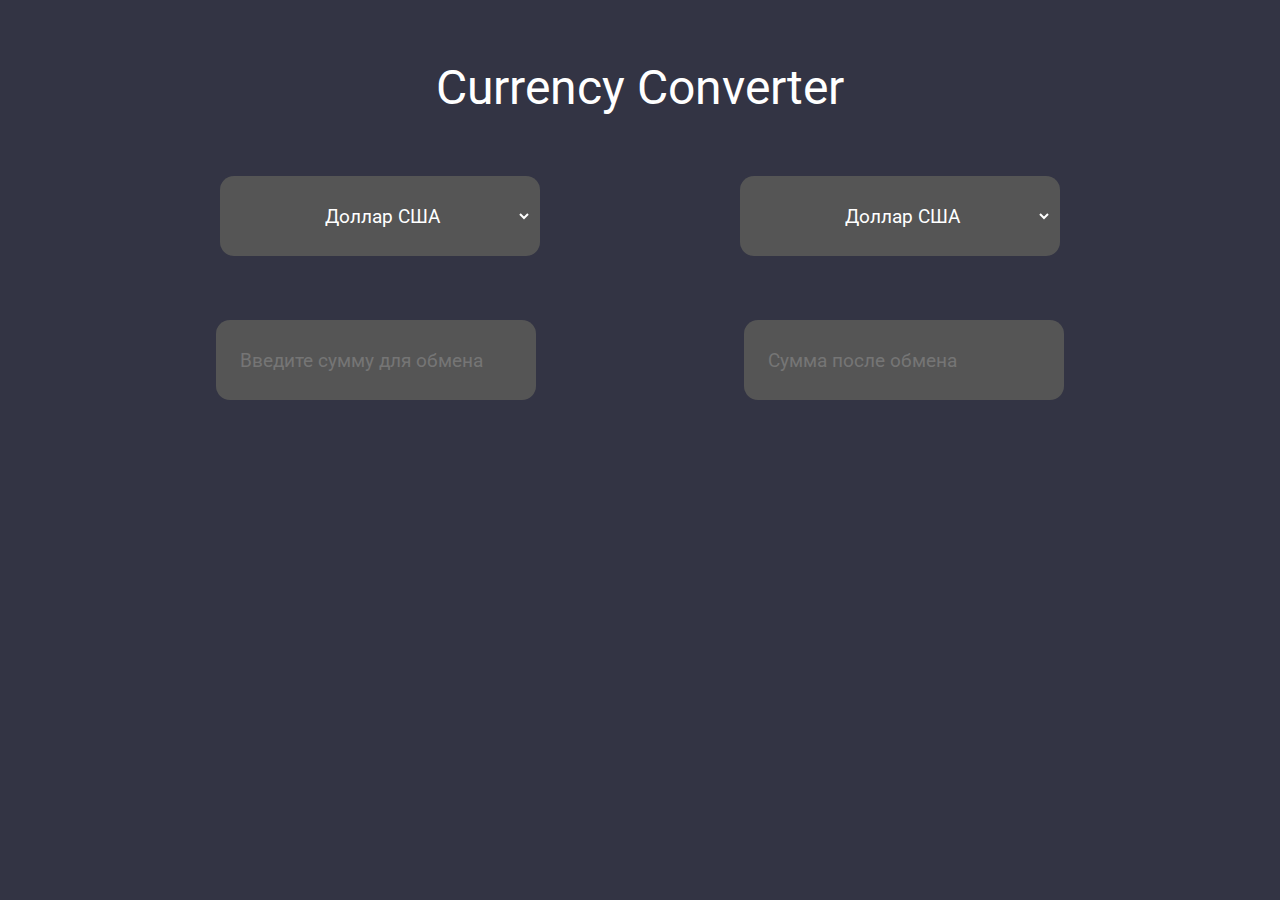
==== index.html @ d4af0f54 "first commit" ====
<!DOCTYPE html>
<html lang="ru">
<head>
    <meta charset="UTF-8">
    <meta name="viewport" content="width=device-width, initial-scale=1.0">
    <title>Converter</title>
    <link rel="stylesheet" href="css/style.min.css">
    <link rel="preconnect" href="https://fonts.googleapis.com">
    <link rel="preconnect" href="https://fonts.gstatic.com" crossorigin>
    <link href="https://fonts.googleapis.com/css2?family=Roboto&display=swap" rel="stylesheet">
</head>
<body>
    <div class="converter-container">
        <h1 class="converter__heading">Currency Converter</h1>
        <div class="currency__name">
            <div class="currency__name-first">
                <div class="flag__img">
                    <img src="images/src/US-Flag.svg" alt="" id="flag-first">
                </div>
                <select name="currency" id="currency-select-first" class="change__currency">
                    <option value="USD">Доллар США</option>
                    <option value="EUR">Евро</option>
                    <option value="GBP">Фунт стерлингов</option>
                    <option value="RUB">Российские рубли</option>
                </select>
            </div>
            <button class="exchange-icon" id="button">
                <img src="images/src/exchange-icon.svg" alt="">
            </button>
            <div class="currency__name-second">
                <div class="flag__img">
                    <img src="images/src/US-Flag.svg" alt=""  id="flag-second">
                </div>
                <select name="currency" id="currency-select-second" class="change__currency">
                    <option value="USD">Доллар США</option>
                    <option value="EUR">Евро</option>
                    <option value="GBP">Фунт стерлингов</option>
                    <option value="RUB">Российские рубли</option>
                </select>
            </div>
        </div>
        <div class="currency__textInputs">
            <input type="text" id="firstInput" class="currency-input" placeholder="Введите сумму для обмена">
            <input type="text" id="secondInput" class="currency-input" placeholder="Сумма после обмена ">
        </div>
    </div>
    <script src="js/main.min.js"></script>
</body>
</html>
---- css/style.min.css ----
html,body,div,span,applet,object,iframe,h1,h2,h3,h4,h5,h6,p,blockquote,pre,a,abbr,acronym,address,big,cite,code,del,dfn,em,img,ins,kbd,q,s,samp,small,strike,strong,sub,sup,tt,var,b,u,i,center,dl,dt,dd,ol,ul,li,fieldset,form,label,legend,table,caption,tbody,tfoot,thead,tr,th,td,article,aside,canvas,details,embed,figure,figcaption,footer,header,hgroup,main,menu,nav,output,ruby,section,summary,time,mark,audio,video{margin:0;padding:0;border:0;font-size:100%;font:inherit;vertical-align:baseline}article,aside,details,figcaption,figure,footer,header,hgroup,main,menu,nav,section{display:block}*[hidden]{display:none}body{line-height:1}menu,ol,ul{list-style:none}blockquote,q{quotes:none}blockquote:before,blockquote:after,q:before,q:after{content:"";content:none}table{border-collapse:collapse;border-spacing:0}html{box-sizing:border-box;font-size:16px;background-color:#333444}*,*:after,*:before{box-sizing:inherit}body{margin:0}a{text-decoration:none;color:inherit}img{max-width:100%}.converter__heading{font-family:Roboto,sans-serif;font-size:3rem;color:#fff;display:flex;justify-content:center;align-items:center;margin-top:5%}.currency__name,.currency__textInputs{display:flex;justify-content:center;align-items:center;-moz-column-gap:5rem;column-gap:5rem;margin-top:5%}.currency__name-first,.currency__name-second,.currency-input{display:flex;align-items:center;justify-content:center;width:20rem;height:5rem;padding:.5rem;background-color:#555;border-radius:14px;cursor:pointer}.currency__name-first:hover,.currency__name-first:focus,.currency__name-second:hover,.currency__name-second:focus,.currency-input:hover,.currency-input:focus{border:1px solid #fff;transition:all 300ms ease}.flag__img{width:20%}.change__currency{font-family:Roboto,sans-serif;font-size:1.2rem;padding-left:2rem;color:#fff;background-color:#555;height:100%;width:80%;border:none;cursor:pointer}.change__currency:focus-visible,.currency-input:focus-visible{outline:none}.exchange-icon{width:40px;height:40px;background-color:rgba(0,0,0,0);border:none;cursor:pointer}.currency-input{border:none;font-family:Roboto,sans-serif;font-size:1.2rem;color:#fff;padding-left:1.5rem}.flag__img img{border-radius:11%}.currency__textInputs{margin-top:5%;-moz-column-gap:13rem;column-gap:13rem}
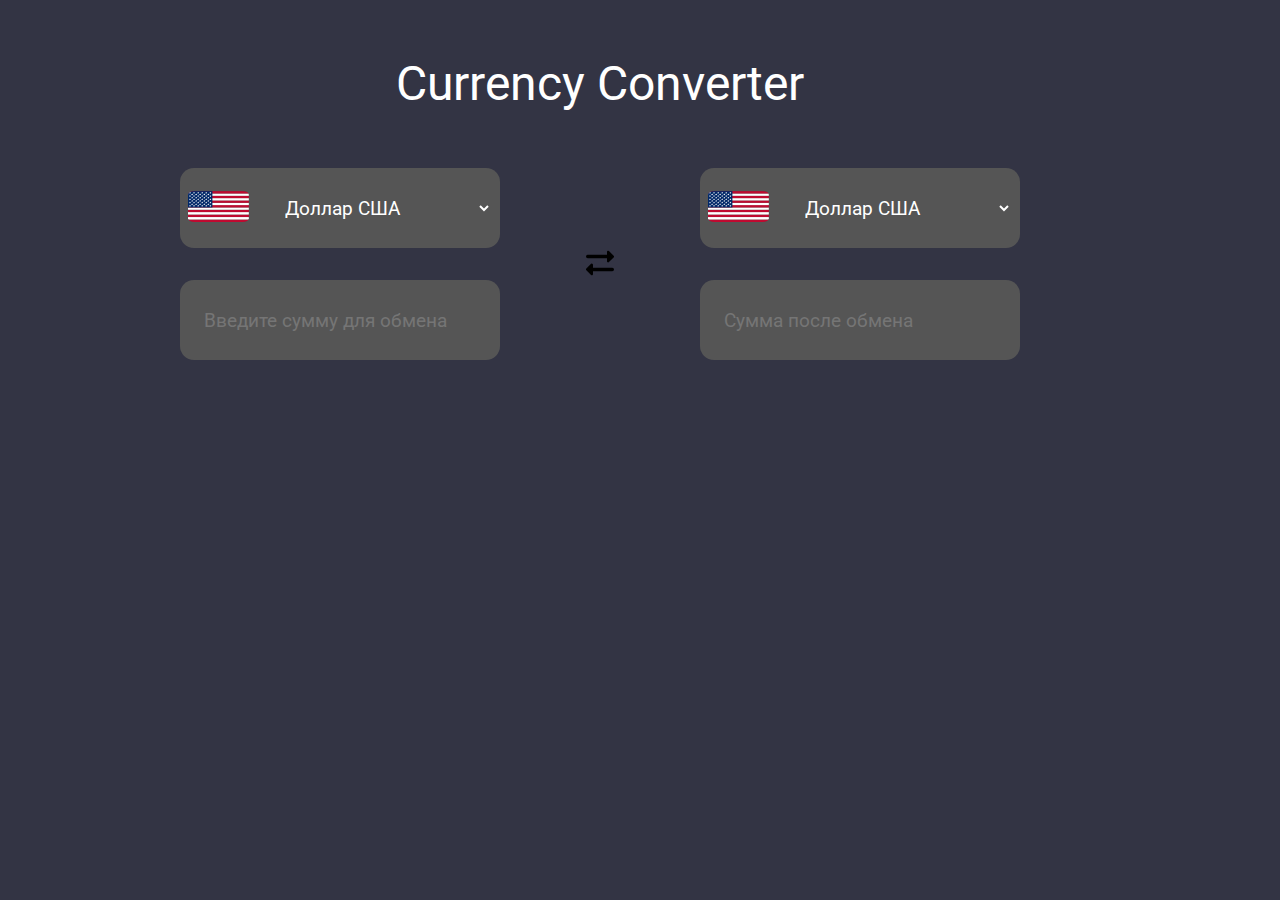
==== commit 23ae3067: "fourth commit" ====
--- a/index.html
+++ b/index.html
@@ -13,36 +13,42 @@
     <div class="converter-container">
         <h1 class="converter__heading">Currency Converter</h1>
         <div class="currency__name">
-            <div class="currency__name-first">
-                <div class="flag__img">
-                    <img src="images/src/US-Flag.svg" alt="" id="flag-first">
+            <div class="currency__first">
+                <div class="currency__name-first">
+                    <div class="flag__img">
+                        <img src="images/src/US-Flag.svg" alt="" id="flag-first">
+                    </div>
+                    <select name="currency" id="currency-select-first" class="change__currency">
+                        <option value="USD">Доллар США</option>
+                        <option value="EUR">Евро</option>
+                        <option value="GBP">Фунт стерлингов</option>
+                        <option value="RUB">Российские рубли</option>
+                    </select>
                 </div>
-                <select name="currency" id="currency-select-first" class="change__currency">
-                    <option value="USD">Доллар США</option>
-                    <option value="EUR">Евро</option>
-                    <option value="GBP">Фунт стерлингов</option>
-                    <option value="RUB">Российские рубли</option>
-                </select>
+                <input type="text" id="firstInput" class="currency-input" placeholder="Введите сумму для обмена">
             </div>
             <button class="exchange-icon" id="button">
                 <img src="images/src/exchange-icon.svg" alt="">
             </button>
-            <div class="currency__name-second">
-                <div class="flag__img">
-                    <img src="images/src/US-Flag.svg" alt=""  id="flag-second">
+            <div class="currency__second">
+                <div class="currency__name-second">
+                    <div class="flag__img">
+                        <img src="images/src/US-Flag.svg" alt=""  id="flag-second">
+                    </div>
+                    <select name="currency" id="currency-select-second" class="change__currency">
+                        <option value="USD">Доллар США</option>
+                        <option value="EUR">Евро</option>
+                        <option value="GBP">Фунт стерлингов</option>
+                        <option value="RUB">Российские рубли</option>
+                    </select>
                 </div>
-                <select name="currency" id="currency-select-second" class="change__currency">
-                    <option value="USD">Доллар США</option>
-                    <option value="EUR">Евро</option>
-                    <option value="GBP">Фунт стерлингов</option>
-                    <option value="RUB">Российские рубли</option>
-                </select>
+                <input type="text" id="secondInput" class="currency-input" placeholder="Сумма после обмена ">
             </div>
         </div>
-        <div class="currency__textInputs">
+        <!-- <div class="currency__textInputs">
             <input type="text" id="firstInput" class="currency-input" placeholder="Введите сумму для обмена">
             <input type="text" id="secondInput" class="currency-input" placeholder="Сумма после обмена ">
-        </div>
+        </div> -->
     </div>
     <script src="js/main.min.js"></script>
 </body>
--- a/css/style.min.css
+++ b/css/style.min.css
@@ -1 +1 @@
-html,body,div,span,applet,object,iframe,h1,h2,h3,h4,h5,h6,p,blockquote,pre,a,abbr,acronym,address,big,cite,code,del,dfn,em,img,ins,kbd,q,s,samp,small,strike,strong,sub,sup,tt,var,b,u,i,center,dl,dt,dd,ol,ul,li,fieldset,form,label,legend,table,caption,tbody,tfoot,thead,tr,th,td,article,aside,canvas,details,embed,figure,figcaption,footer,header,hgroup,main,menu,nav,output,ruby,section,summary,time,mark,audio,video{margin:0;padding:0;border:0;font-size:100%;font:inherit;vertical-align:baseline}article,aside,details,figcaption,figure,footer,header,hgroup,main,menu,nav,section{display:block}*[hidden]{display:none}body{line-height:1}menu,ol,ul{list-style:none}blockquote,q{quotes:none}blockquote:before,blockquote:after,q:before,q:after{content:"";content:none}table{border-collapse:collapse;border-spacing:0}html{box-sizing:border-box;font-size:16px;background-color:#333444}*,*:after,*:before{box-sizing:inherit}body{margin:0}a{text-decoration:none;color:inherit}img{max-width:100%}.converter__heading{font-family:Roboto,sans-serif;font-size:3rem;color:#fff;display:flex;justify-content:center;align-items:center;margin-top:5%}.currency__name,.currency__textInputs{display:flex;justify-content:center;align-items:center;-moz-column-gap:5rem;column-gap:5rem;margin-top:5%}.currency__name-first,.currency__name-second,.currency-input{display:flex;align-items:center;justify-content:center;width:20rem;height:5rem;padding:.5rem;background-color:#555;border-radius:14px;cursor:pointer}.currency__name-first:hover,.currency__name-first:focus,.currency__name-second:hover,.currency__name-second:focus,.currency-input:hover,.currency-input:focus{border:1px solid #fff;transition:all 300ms ease}.flag__img{width:20%}.change__currency{font-family:Roboto,sans-serif;font-size:1.2rem;padding-left:2rem;color:#fff;background-color:#555;height:100%;width:80%;border:none;cursor:pointer}.change__currency:focus-visible,.currency-input:focus-visible{outline:none}.exchange-icon{width:40px;height:40px;background-color:rgba(0,0,0,0);border:none;cursor:pointer}.currency-input{border:none;font-family:Roboto,sans-serif;font-size:1.2rem;color:#fff;padding-left:1.5rem}.flag__img img{border-radius:11%}.currency__textInputs{margin-top:5%;-moz-column-gap:13rem;column-gap:13rem}+html,body,div,span,applet,object,iframe,h1,h2,h3,h4,h5,h6,p,blockquote,pre,a,abbr,acronym,address,big,cite,code,del,dfn,em,img,ins,kbd,q,s,samp,small,strike,strong,sub,sup,tt,var,b,u,i,center,dl,dt,dd,ol,ul,li,fieldset,form,label,legend,table,caption,tbody,tfoot,thead,tr,th,td,article,aside,canvas,details,embed,figure,figcaption,footer,header,hgroup,main,menu,nav,output,ruby,section,summary,time,mark,audio,video{margin:0;padding:0;border:0;font-size:100%;font:inherit;vertical-align:baseline}article,aside,details,figcaption,figure,footer,header,hgroup,main,menu,nav,section{display:block}*[hidden]{display:none}body{line-height:1}menu,ol,ul{list-style:none}blockquote,q{quotes:none}blockquote:before,blockquote:after,q:before,q:after{content:"";content:none}table{border-collapse:collapse;border-spacing:0}html{box-sizing:border-box;font-size:16px;background-color:#333444}*,*:after,*:before{box-sizing:inherit}body{margin:0}a{text-decoration:none;color:inherit}img{max-width:100%}.converter-container{max-width:1200px;display:flex;align-items:center;justify-content:center;flex-flow:column wrap}.converter__heading{font-family:Roboto,sans-serif;font-size:3rem;color:#fff;display:flex;justify-content:center;align-items:center;margin-top:5%}.currency__first,.currency__second{display:flex;align-items:center;justify-content:center;flex-flow:column wrap;row-gap:2rem}.currency__name,.currency__textInputs{display:flex;justify-content:center;align-items:center;-moz-column-gap:5rem;column-gap:5rem;margin-top:5%}.currency__name-first,.currency__name-second,.currency-input{display:flex;align-items:center;justify-content:center;width:20rem;height:5rem;padding:.5rem;background-color:#555;border-radius:14px;cursor:pointer}.currency__name-first:hover,.currency__name-first:focus,.currency__name-second:hover,.currency__name-second:focus,.currency-input:hover,.currency-input:focus{border:1px solid #fff;transition:all 300ms ease}.flag__img{width:20%}.change__currency{font-family:Roboto,sans-serif;font-size:1.2rem;padding-left:2rem;color:#fff;background-color:#555;height:100%;width:80%;border:none;cursor:pointer}.change__currency:focus-visible,.currency-input:focus-visible{outline:none}.exchange-icon{width:40px;height:40px;background-color:rgba(0,0,0,0);border:none;cursor:pointer}.currency-input{border:none;font-family:Roboto,sans-serif;font-size:1.2rem;color:#fff;padding-left:1.5rem}.flag__img img{border-radius:11%}.currency__textInputs{margin-top:5%;-moz-column-gap:13rem;column-gap:13rem}@media(max-width: 1024px){.converter-container{max-width:1024px}}@media(max-width: 768px){.converter-container{max-width:750px}.currency__name{-moz-column-gap:2rem;column-gap:2rem}}@media(max-width: 768px){.converter-container{max-width:700px}.converter__heading{font-size:2rem}.currency__name{flex-direction:column;row-gap:2rem}}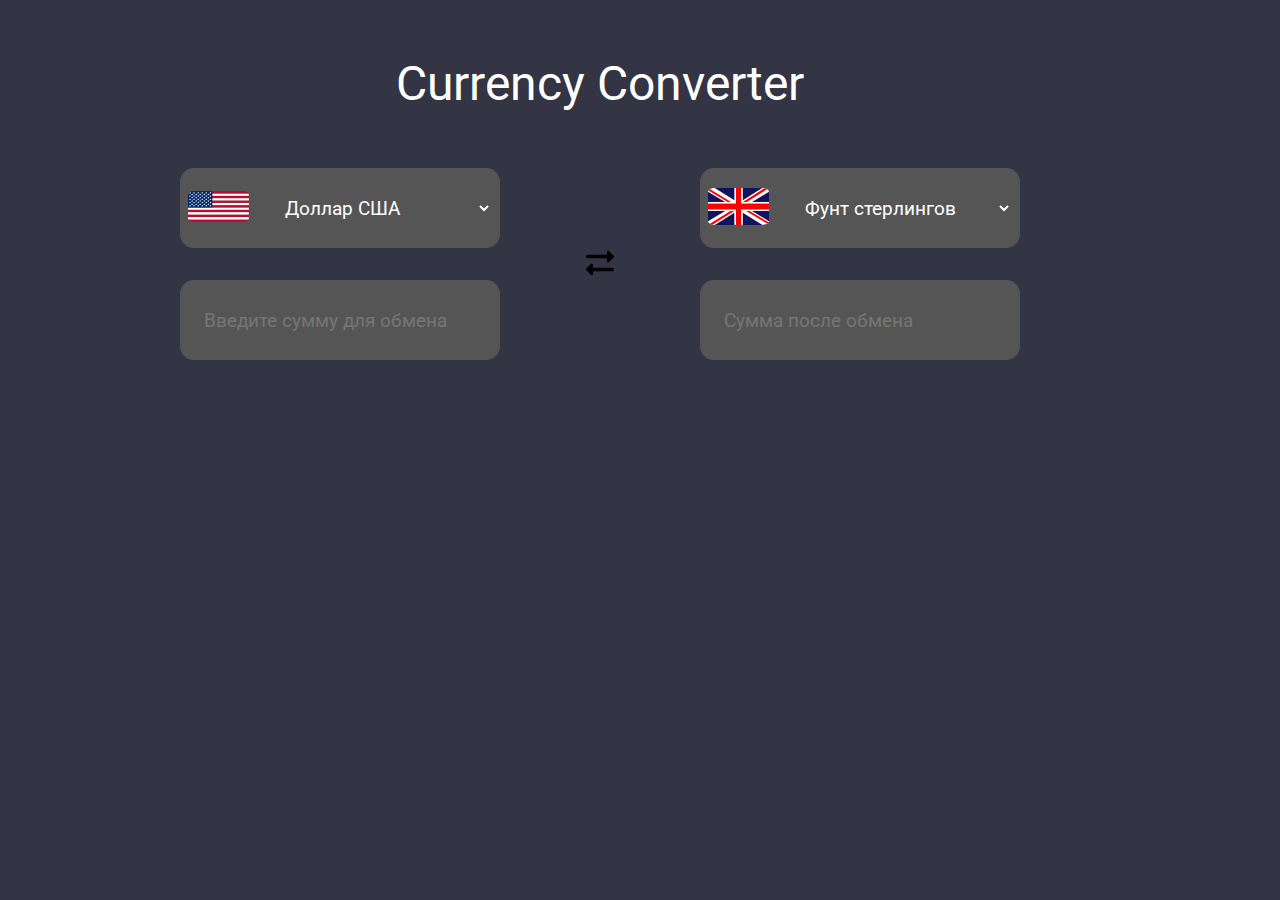
==== commit 4a6c92ea: "19 Oct commit" ====
--- a/index.html
+++ b/index.html
@@ -25,7 +25,7 @@
                         <option value="RUB">Российские рубли</option>
                     </select>
                 </div>
-                <input type="text" id="firstInput" class="currency-input" placeholder="Введите сумму для обмена">
+                <input type="number" id="firstInput" class="currency-input" placeholder="Введите сумму для обмена">
             </div>
             <button class="exchange-icon" id="button">
                 <img src="images/src/exchange-icon.svg" alt="">
@@ -33,22 +33,18 @@
             <div class="currency__second">
                 <div class="currency__name-second">
                     <div class="flag__img">
-                        <img src="images/src/US-Flag.svg" alt=""  id="flag-second">
+                        <img src="images/src/gbr-flag.svg" alt=""  id="flag-second">
                     </div>
                     <select name="currency" id="currency-select-second" class="change__currency">
+                        <option value="GBP">Фунт стерлингов</option>
                         <option value="USD">Доллар США</option>
                         <option value="EUR">Евро</option>
-                        <option value="GBP">Фунт стерлингов</option>
                         <option value="RUB">Российские рубли</option>
                     </select>
                 </div>
-                <input type="text" id="secondInput" class="currency-input" placeholder="Сумма после обмена ">
+                <input type="number" id="secondInput" class="currency-input" placeholder="Сумма после обмена ">
             </div>
         </div>
-        <!-- <div class="currency__textInputs">
-            <input type="text" id="firstInput" class="currency-input" placeholder="Введите сумму для обмена">
-            <input type="text" id="secondInput" class="currency-input" placeholder="Сумма после обмена ">
-        </div> -->
     </div>
     <script src="js/main.min.js"></script>
 </body>
--- a/css/style.min.css
+++ b/css/style.min.css
@@ -1 +1 @@
-html,body,div,span,applet,object,iframe,h1,h2,h3,h4,h5,h6,p,blockquote,pre,a,abbr,acronym,address,big,cite,code,del,dfn,em,img,ins,kbd,q,s,samp,small,strike,strong,sub,sup,tt,var,b,u,i,center,dl,dt,dd,ol,ul,li,fieldset,form,label,legend,table,caption,tbody,tfoot,thead,tr,th,td,article,aside,canvas,details,embed,figure,figcaption,footer,header,hgroup,main,menu,nav,output,ruby,section,summary,time,mark,audio,video{margin:0;padding:0;border:0;font-size:100%;font:inherit;vertical-align:baseline}article,aside,details,figcaption,figure,footer,header,hgroup,main,menu,nav,section{display:block}*[hidden]{display:none}body{line-height:1}menu,ol,ul{list-style:none}blockquote,q{quotes:none}blockquote:before,blockquote:after,q:before,q:after{content:"";content:none}table{border-collapse:collapse;border-spacing:0}html{box-sizing:border-box;font-size:16px;background-color:#333444}*,*:after,*:before{box-sizing:inherit}body{margin:0}a{text-decoration:none;color:inherit}img{max-width:100%}.converter-container{max-width:1200px;display:flex;align-items:center;justify-content:center;flex-flow:column wrap}.converter__heading{font-family:Roboto,sans-serif;font-size:3rem;color:#fff;display:flex;justify-content:center;align-items:center;margin-top:5%}.currency__first,.currency__second{display:flex;align-items:center;justify-content:center;flex-flow:column wrap;row-gap:2rem}.currency__name,.currency__textInputs{display:flex;justify-content:center;align-items:center;-moz-column-gap:5rem;column-gap:5rem;margin-top:5%}.currency__name-first,.currency__name-second,.currency-input{display:flex;align-items:center;justify-content:center;width:20rem;height:5rem;padding:.5rem;background-color:#555;border-radius:14px;cursor:pointer}.currency__name-first:hover,.currency__name-first:focus,.currency__name-second:hover,.currency__name-second:focus,.currency-input:hover,.currency-input:focus{border:1px solid #fff;transition:all 300ms ease}.flag__img{width:20%}.change__currency{font-family:Roboto,sans-serif;font-size:1.2rem;padding-left:2rem;color:#fff;background-color:#555;height:100%;width:80%;border:none;cursor:pointer}.change__currency:focus-visible,.currency-input:focus-visible{outline:none}.exchange-icon{width:40px;height:40px;background-color:rgba(0,0,0,0);border:none;cursor:pointer}.currency-input{border:none;font-family:Roboto,sans-serif;font-size:1.2rem;color:#fff;padding-left:1.5rem}.flag__img img{border-radius:11%}.currency__textInputs{margin-top:5%;-moz-column-gap:13rem;column-gap:13rem}@media(max-width: 1024px){.converter-container{max-width:1024px}}@media(max-width: 768px){.converter-container{max-width:750px}.currency__name{-moz-column-gap:2rem;column-gap:2rem}}@media(max-width: 768px){.converter-container{max-width:700px}.converter__heading{font-size:2rem}.currency__name{flex-direction:column;row-gap:2rem}}+html,body,div,span,applet,object,iframe,h1,h2,h3,h4,h5,h6,p,blockquote,pre,a,abbr,acronym,address,big,cite,code,del,dfn,em,img,ins,kbd,q,s,samp,small,strike,strong,sub,sup,tt,var,b,u,i,center,dl,dt,dd,ol,ul,li,fieldset,form,label,legend,table,caption,tbody,tfoot,thead,tr,th,td,article,aside,canvas,details,embed,figure,figcaption,footer,header,hgroup,main,menu,nav,output,ruby,section,summary,time,mark,audio,video{margin:0;padding:0;border:0;font-size:100%;font:inherit;vertical-align:baseline}article,aside,details,figcaption,figure,footer,header,hgroup,main,menu,nav,section{display:block}*[hidden]{display:none}body{line-height:1}menu,ol,ul{list-style:none}blockquote,q{quotes:none}blockquote:before,blockquote:after,q:before,q:after{content:"";content:none}table{border-collapse:collapse;border-spacing:0}html{box-sizing:border-box;font-size:16px;background-color:#333444}*,*:after,*:before{box-sizing:inherit}body{margin:0}a{text-decoration:none;color:inherit}img{max-width:100%}.converter-container{max-width:1200px;display:flex;align-items:center;justify-content:center;flex-flow:column wrap}.converter__heading{font-family:Roboto,sans-serif;font-size:3rem;color:#fff;display:flex;justify-content:center;align-items:center;margin-top:5%}.currency__first,.currency__second{display:flex;align-items:center;justify-content:center;flex-flow:column wrap;row-gap:2rem}.currency__name,.currency__textInputs{display:flex;justify-content:center;align-items:center;-moz-column-gap:5rem;column-gap:5rem;margin-top:5%}.currency__name-first,.currency__name-second,.currency-input{display:flex;align-items:center;justify-content:center;width:20rem;height:5rem;padding:.5rem;background-color:#555;border-radius:14px;cursor:pointer}.currency__name-first:hover,.currency__name-first:focus,.currency__name-second:hover,.currency__name-second:focus,.currency-input:hover,.currency-input:focus{border:1px solid #fff;transition:all 300ms ease}.flag__img{width:20%}.change__currency{font-family:Roboto,sans-serif;font-size:1.2rem;padding-left:2rem;color:#fff;background-color:#555;height:100%;width:80%;border:none;cursor:pointer}.change__currency:focus-visible,.currency-input:focus-visible{outline:none}.exchange-icon{width:40px;height:40px;background-color:rgba(0,0,0,0);border:none;cursor:pointer}.currency-input{border:none;font-family:Roboto,sans-serif;font-size:1.2rem;color:#fff;padding-left:1.5rem}.flag__img img{border-radius:11%}.currency__textInputs{margin-top:5%;-moz-column-gap:13rem;column-gap:13rem}@media(max-width: 1024px){.converter-container{max-width:1024px}}@media(max-width: 768px){.converter-container{max-width:750px}.currency__name{-moz-column-gap:2rem;column-gap:2rem}}@media(max-width: 768px){.converter-container{max-width:700px}.converter__heading{font-size:2rem}.currency__name{flex-direction:column;row-gap:2rem}.currency__first,.currency__second{display:flex;align-items:center;justify-content:center;flex-flow:column wrap;row-gap:4rem}}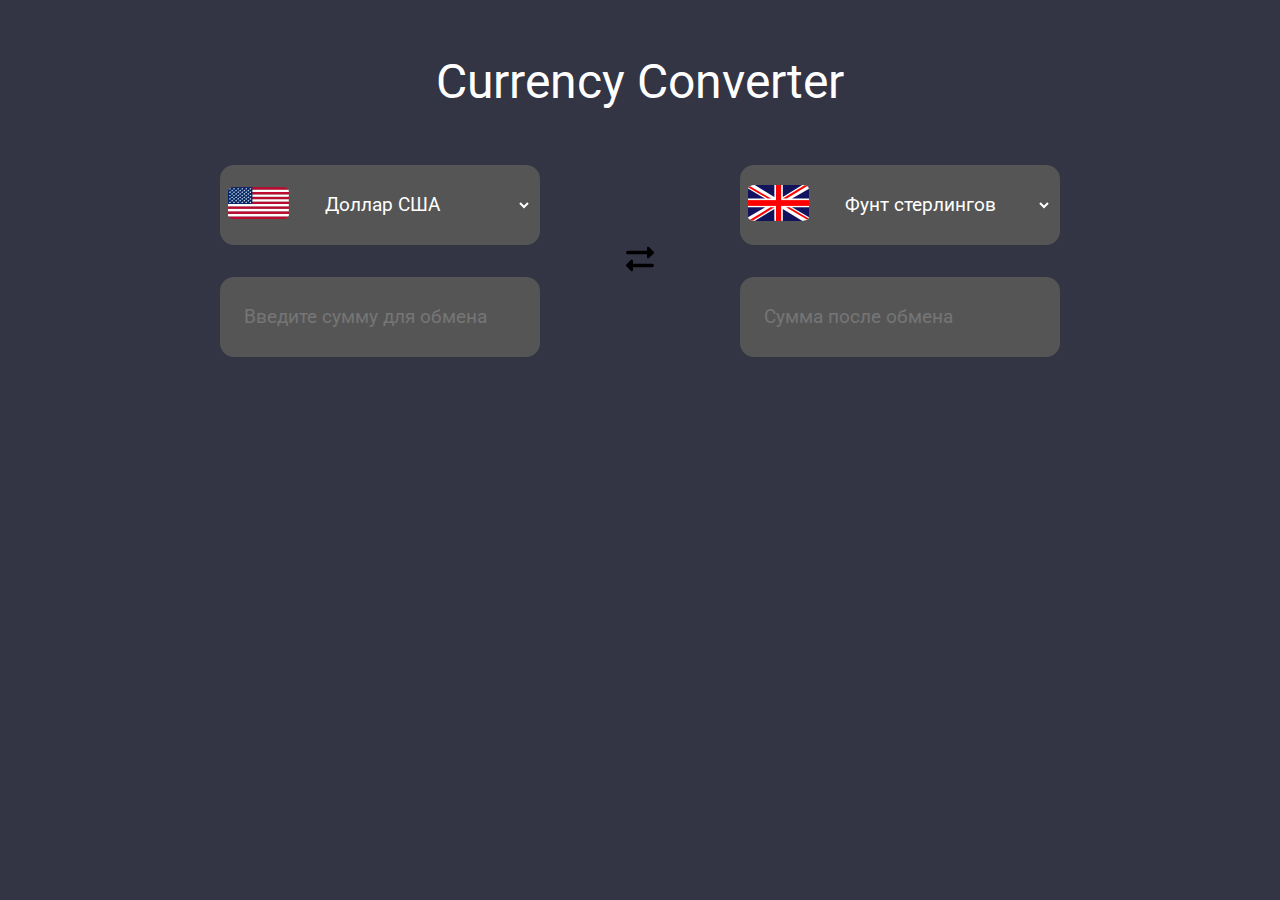
==== commit a1e08c86: "added reset button" ====
--- a/index.html
+++ b/index.html
@@ -25,7 +25,15 @@
                         <option value="RUB">Российские рубли</option>
                     </select>
                 </div>
-                <input type="number" id="firstInput" class="currency-input" placeholder="Введите сумму для обмена">
+                <div class="input__space">
+                    <input type="number" id="firstInput" class="currency-input" placeholder="Введите сумму для обмена">
+                    <div class="reset__btn__wrapper" id="reset__button">
+                        <button class="reset__btn">
+                            <span></span>
+                            <span></span>
+                        </button>
+                    </div>
+                </div>
             </div>
             <button class="exchange-icon" id="button">
                 <img src="images/src/exchange-icon.svg" alt="">
--- a/css/style.min.css
+++ b/css/style.min.css
@@ -1 +1 @@
-html,body,div,span,applet,object,iframe,h1,h2,h3,h4,h5,h6,p,blockquote,pre,a,abbr,acronym,address,big,cite,code,del,dfn,em,img,ins,kbd,q,s,samp,small,strike,strong,sub,sup,tt,var,b,u,i,center,dl,dt,dd,ol,ul,li,fieldset,form,label,legend,table,caption,tbody,tfoot,thead,tr,th,td,article,aside,canvas,details,embed,figure,figcaption,footer,header,hgroup,main,menu,nav,output,ruby,section,summary,time,mark,audio,video{margin:0;padding:0;border:0;font-size:100%;font:inherit;vertical-align:baseline}article,aside,details,figcaption,figure,footer,header,hgroup,main,menu,nav,section{display:block}*[hidden]{display:none}body{line-height:1}menu,ol,ul{list-style:none}blockquote,q{quotes:none}blockquote:before,blockquote:after,q:before,q:after{content:"";content:none}table{border-collapse:collapse;border-spacing:0}html{box-sizing:border-box;font-size:16px;background-color:#333444}*,*:after,*:before{box-sizing:inherit}body{margin:0}a{text-decoration:none;color:inherit}img{max-width:100%}.converter-container{max-width:1200px;display:flex;align-items:center;justify-content:center;flex-flow:column wrap}.converter__heading{font-family:Roboto,sans-serif;font-size:3rem;color:#fff;display:flex;justify-content:center;align-items:center;margin-top:5%}.currency__first,.currency__second{display:flex;align-items:center;justify-content:center;flex-flow:column wrap;row-gap:2rem}.currency__name,.currency__textInputs{display:flex;justify-content:center;align-items:center;-moz-column-gap:5rem;column-gap:5rem;margin-top:5%}.currency__name-first,.currency__name-second,.currency-input{display:flex;align-items:center;justify-content:center;width:20rem;height:5rem;padding:.5rem;background-color:#555;border-radius:14px;cursor:pointer}.currency__name-first:hover,.currency__name-first:focus,.currency__name-second:hover,.currency__name-second:focus,.currency-input:hover,.currency-input:focus{border:1px solid #fff;transition:all 300ms ease}.flag__img{width:20%}.change__currency{font-family:Roboto,sans-serif;font-size:1.2rem;padding-left:2rem;color:#fff;background-color:#555;height:100%;width:80%;border:none;cursor:pointer}.change__currency:focus-visible,.currency-input:focus-visible{outline:none}.exchange-icon{width:40px;height:40px;background-color:rgba(0,0,0,0);border:none;cursor:pointer}.currency-input{border:none;font-family:Roboto,sans-serif;font-size:1.2rem;color:#fff;padding-left:1.5rem}.flag__img img{border-radius:11%}.currency__textInputs{margin-top:5%;-moz-column-gap:13rem;column-gap:13rem}@media(max-width: 1024px){.converter-container{max-width:1024px}}@media(max-width: 768px){.converter-container{max-width:750px}.currency__name{-moz-column-gap:2rem;column-gap:2rem}}@media(max-width: 768px){.converter-container{max-width:700px}.converter__heading{font-size:2rem}.currency__name{flex-direction:column;row-gap:2rem}.currency__first,.currency__second{display:flex;align-items:center;justify-content:center;flex-flow:column wrap;row-gap:4rem}}+html,body,div,span,applet,object,iframe,h1,h2,h3,h4,h5,h6,p,blockquote,pre,a,abbr,acronym,address,big,cite,code,del,dfn,em,img,ins,kbd,q,s,samp,small,strike,strong,sub,sup,tt,var,b,u,i,center,dl,dt,dd,ol,ul,li,fieldset,form,label,legend,table,caption,tbody,tfoot,thead,tr,th,td,article,aside,canvas,details,embed,figure,figcaption,footer,header,hgroup,main,menu,nav,output,ruby,section,summary,time,mark,audio,video{margin:0;padding:0;border:0;font-size:100%;font:inherit;vertical-align:baseline}article,aside,details,figcaption,figure,footer,header,hgroup,main,menu,nav,section{display:block}*[hidden]{display:none}body{line-height:1}menu,ol,ul{list-style:none}blockquote,q{quotes:none}blockquote:before,blockquote:after,q:before,q:after{content:"";content:none}table{border-collapse:collapse;border-spacing:0}html{box-sizing:border-box;font-size:16px;background-color:#333444}*,*:after,*:before{box-sizing:inherit}body{margin:0}a{text-decoration:none;color:inherit}img{max-width:100%}.converter-container{max-width:1200px;display:block;margin:0 auto;padding:0 1rem}.converter__heading{font-family:Roboto,sans-serif;font-size:3rem;color:#fff;display:flex;justify-content:center;align-items:center;margin-top:5%}.currency__first,.currency__second{display:flex;align-items:center;justify-content:center;flex-flow:column wrap;row-gap:2rem}.currency__name,.currency__textInputs{display:flex;justify-content:center;align-items:center;-moz-column-gap:5rem;column-gap:5rem;margin-top:5%}.currency__name-first,.currency__name-second,.currency-input{display:flex;align-items:center;justify-content:center;width:20rem;height:5rem;padding:.5rem;background-color:#555;border-radius:14px;cursor:pointer}.currency__name-first:hover,.currency__name-first:focus,.currency__name-second:hover,.currency__name-second:focus,.currency-input:hover,.currency-input:focus{border:1px solid #fff;transition:all 300ms ease}.input__space{position:relative;cursor:pointer}.reset__btn__wrapper{display:none;position:absolute;top:35%;left:83%;height:25px;width:25px;background-color:#888;border-radius:50%}.reset__btn{display:flex;position:relative;z-index:50;align-items:center;justify-content:flex-end;width:30px;height:18px}.reset__btn{height:16px;width:16px;transform:scale(1) translate(25%, 25%);background-color:#888;border:none;border-radius:14px;cursor:pointer}.reset__btn::before,.reset__btn::after{content:"";position:absolute;height:2px;width:100%;background-color:#000;border-radius:14px;transition:all .3s ease 0s}.reset__btn::before{top:50%;left:0;transform:rotate(-45deg)}.reset__btn::after{top:50%;left:0;transform:rotate(45deg)}.flag__img{width:20%}.change__currency{font-family:Roboto,sans-serif;font-size:1.2rem;padding-left:2rem;color:#fff;background-color:#555;height:100%;width:80%;border:none;cursor:pointer}.change__currency:focus-visible,.currency-input:focus-visible{outline:none}.exchange-icon{width:40px;height:40px;background-color:rgba(0,0,0,0);border:none;cursor:pointer}.currency-input{border:none;font-family:Roboto,sans-serif;font-size:1.2rem;color:#fff;padding-left:1.5rem}.flag__img img{border-radius:11%}.currency__textInputs{margin-top:5%;-moz-column-gap:13rem;column-gap:13rem}@media(max-width: 1024px){.converter-container{max-width:1024px}}@media(max-width: 768px){.converter-container{max-width:750px}.currency__name{-moz-column-gap:2rem;column-gap:2rem}}@media(max-width: 768px){.converter-container{max-width:700px}.converter__heading{font-size:2rem}.currency__name{flex-direction:column;row-gap:2rem}.currency__first,.currency__second{display:flex;align-items:center;justify-content:center;flex-flow:column wrap;row-gap:4rem}}